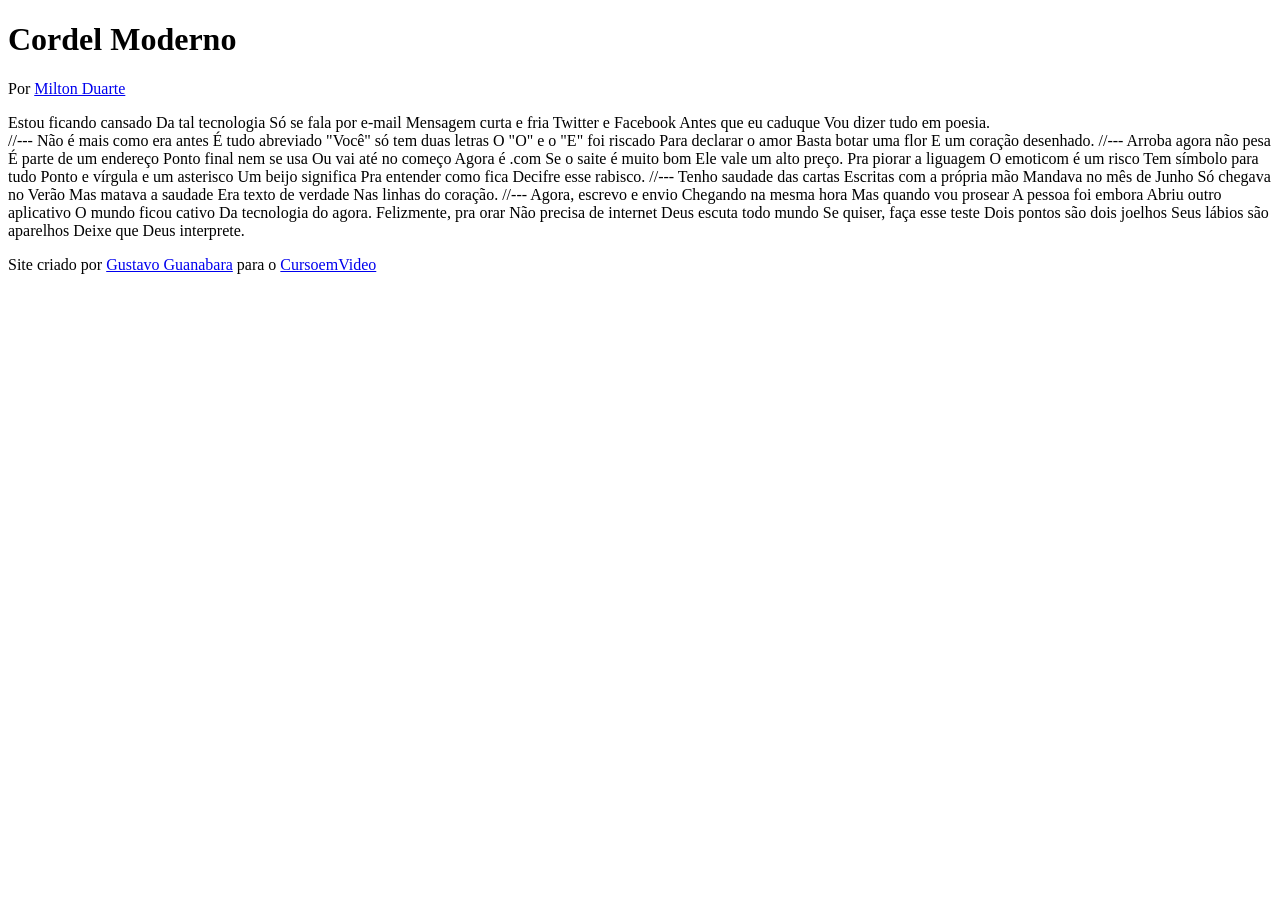
==== Desafios/d012/index.html @ f70f2500 "Create index.html" ====
<!DOCTYPE html>
<html lang="pt-br">
<head>
    <meta charset="UTF-8">
    <meta name="viewport" content="width=device-width, initial-scale=1.0">
    <title>Cordel Moderno</title>
</head>
<body>
    <header>
        <h1>Cordel Moderno</h1>
        <p>Por <a href="https://www.recantodasletras.com.br/poesias/3186743">Milton Duarte</a></p>
    </header>

    <section>
        Estou ficando cansado
        Da tal tecnologia
        Só se fala por e-mail
        Mensagem curta e fria
        Twitter e Facebook
        Antes que eu caduque
        Vou dizer tudo em poesia.
    </section>

    //---

    Não é mais como era antes
    É tudo abreviado
    "Você" só tem duas letras
    O "O" e o "E" foi riscado
    Para declarar o amor
    Basta botar uma flor
    E um coração desenhado.

    //---

    Arroba agora não pesa
    É parte de um endereço
    Ponto final nem se usa
    Ou vai até no começo
    Agora é .com
    Se o saite é muito bom
    Ele vale um alto preço.

    Pra piorar a liguagem
    O emoticom é um risco
    Tem símbolo para tudo
    Ponto e vírgula e um asterisco
    Um beijo significa
    Pra entender como fica
    Decifre esse rabisco.

    //---

    Tenho saudade das cartas
    Escritas com a própria mão
    Mandava no mês de Junho
    Só chegava no Verão
    Mas matava a saudade
    Era texto de verdade
    Nas linhas do coração.

    //---

    Agora, escrevo e envio
    Chegando na mesma hora
    Mas quando vou prosear
    A pessoa foi embora
    Abriu outro aplicativo
    O mundo ficou cativo
    Da tecnologia do agora.

    Felizmente, pra orar
    Não precisa de internet
    Deus escuta todo mundo
    Se quiser, faça esse teste
    Dois pontos são dois joelhos
    Seus lábios são aparelhos
    Deixe que Deus interprete.

    <footer>
        <p>Site criado por <a href="https://gustavoguanabara.github.io" target="_blank">Gustavo Guanabara</a> para o <a href="https://youtube.com/cursoemvideo" target="_blank">CursoemVideo</a></p>
    </footer>
</body>
</html>
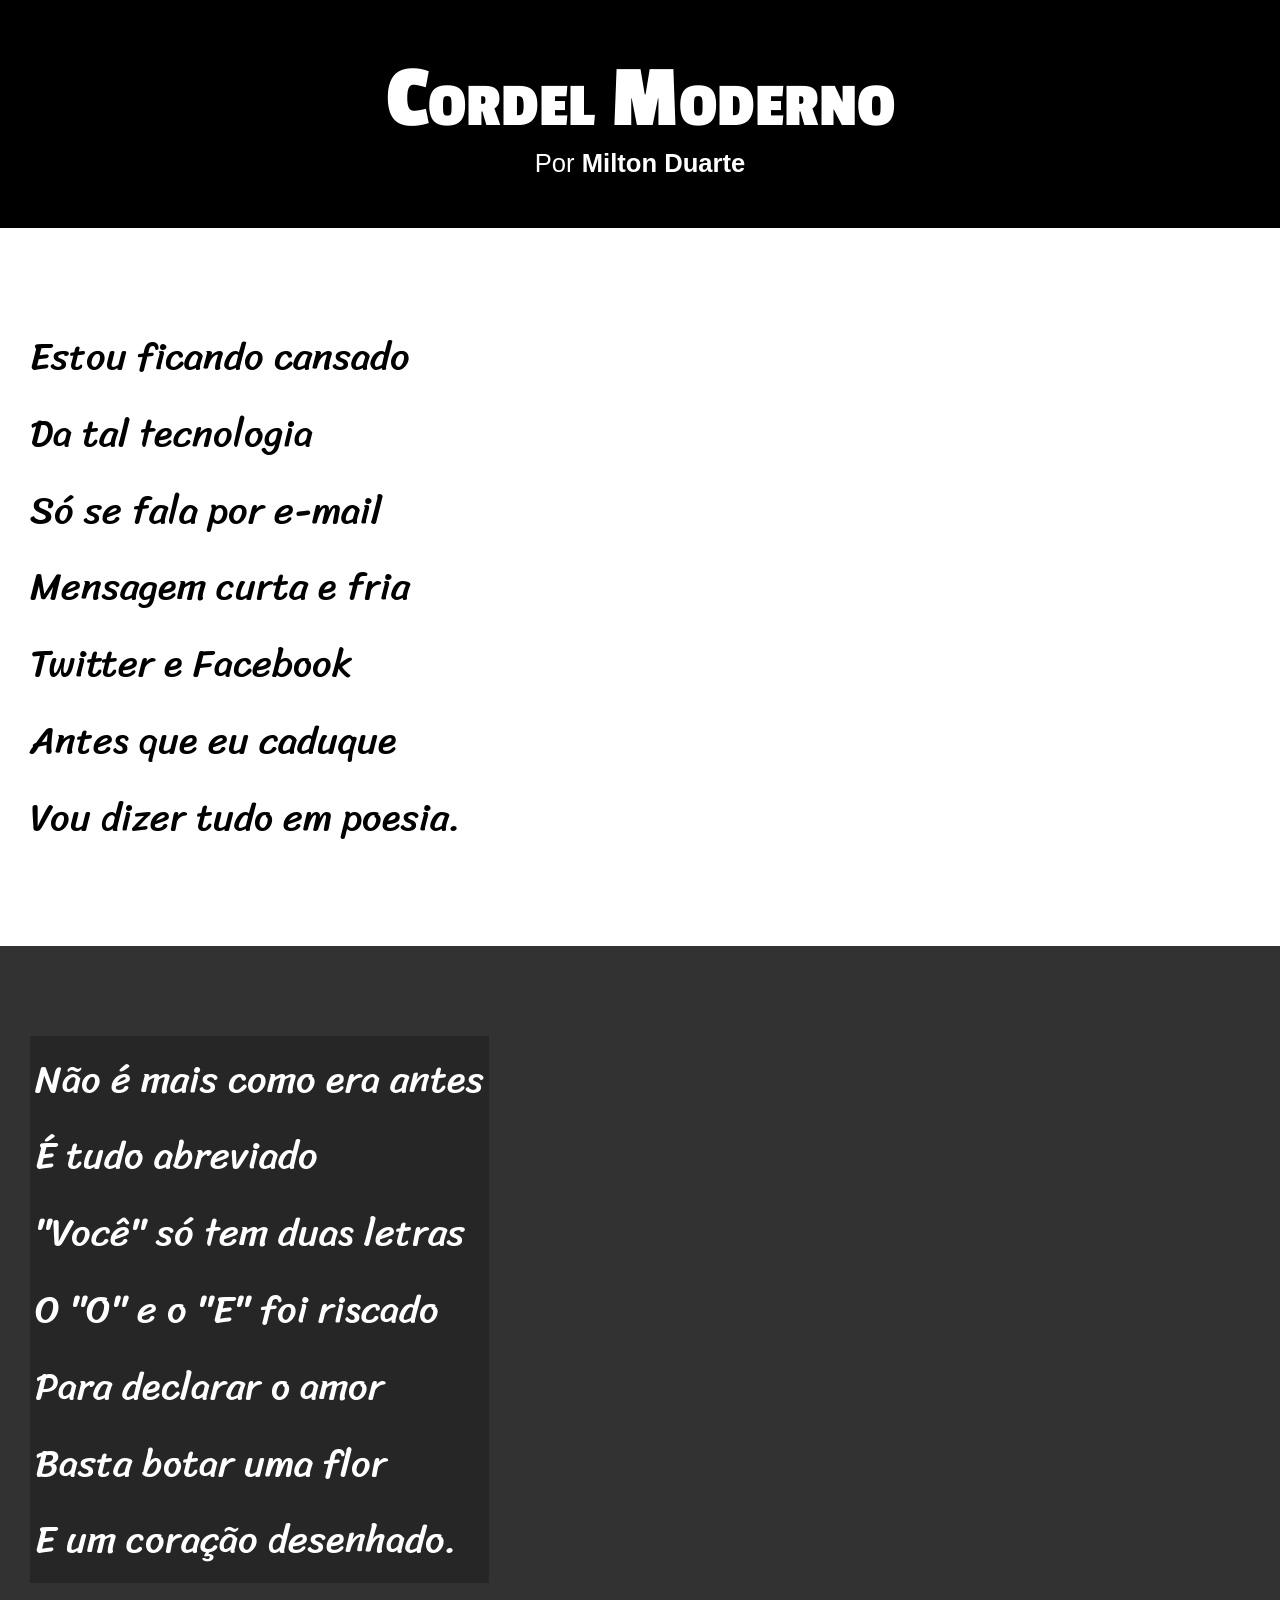
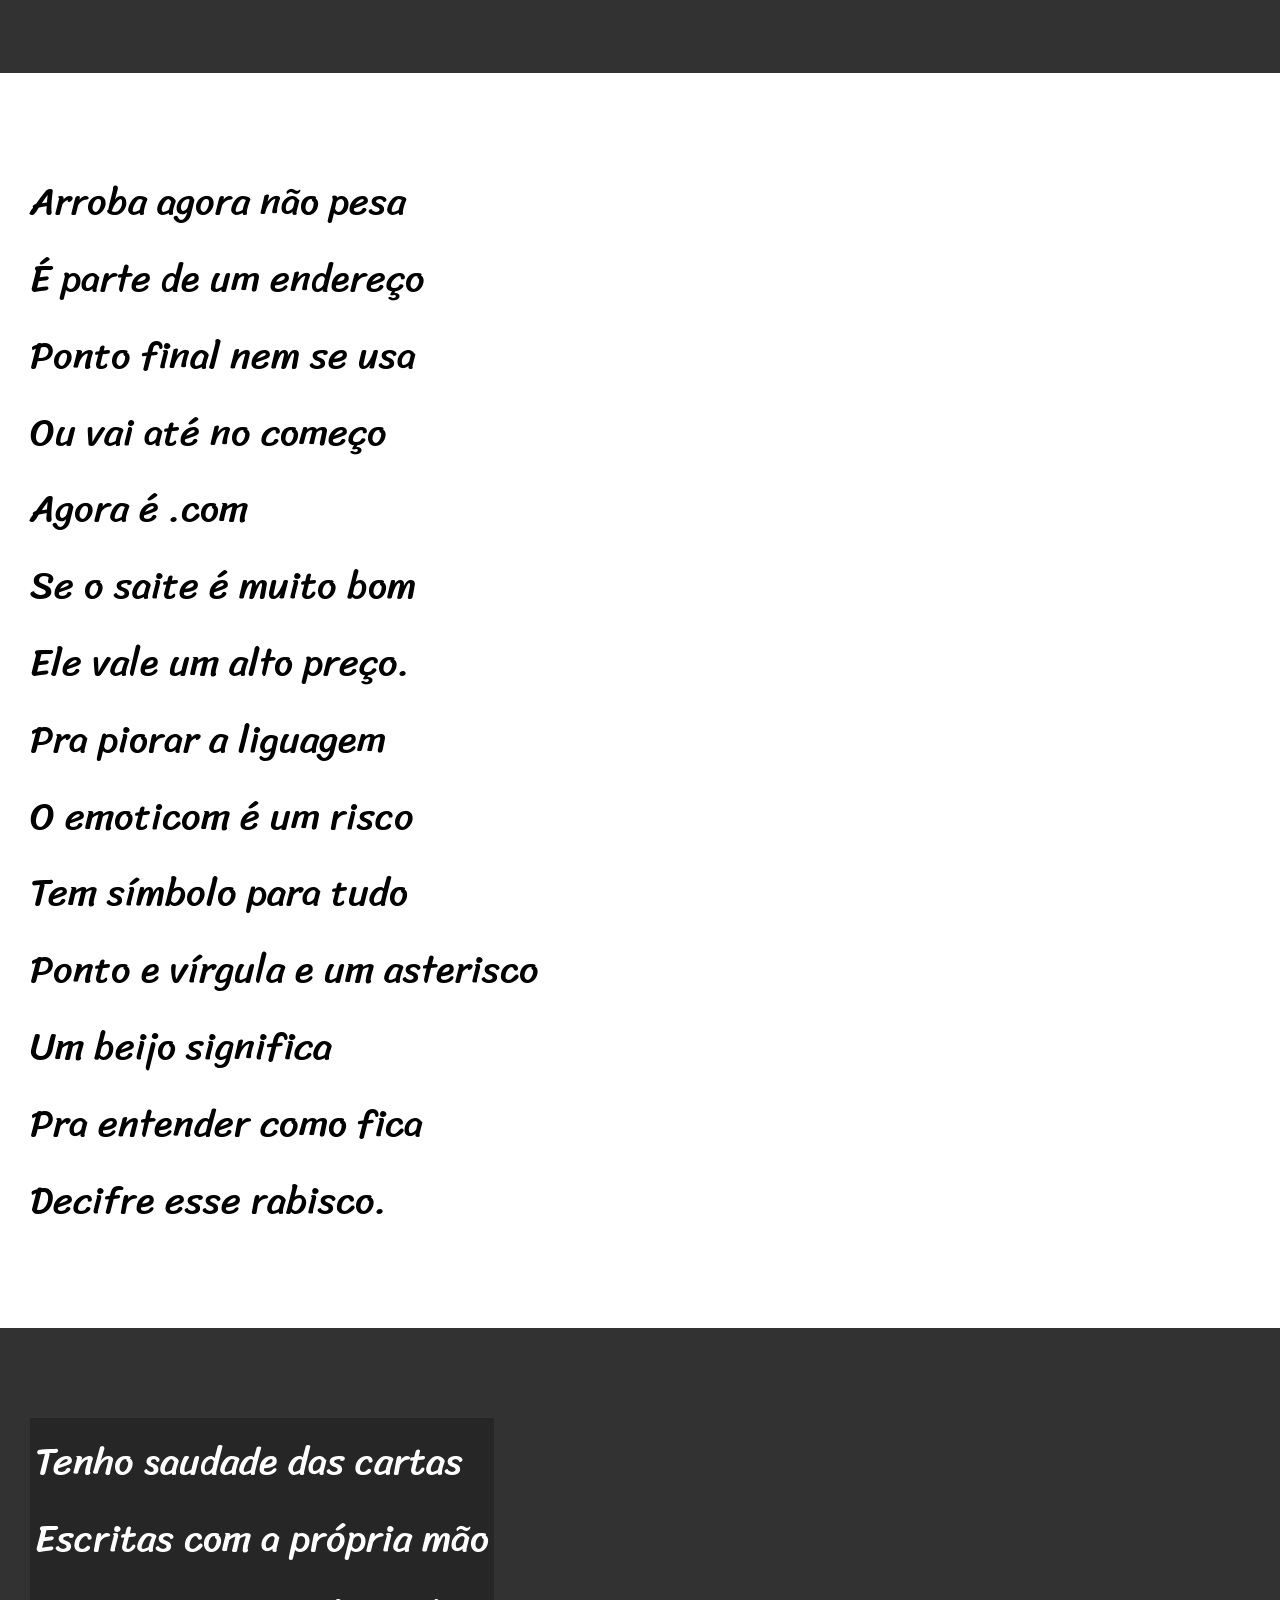
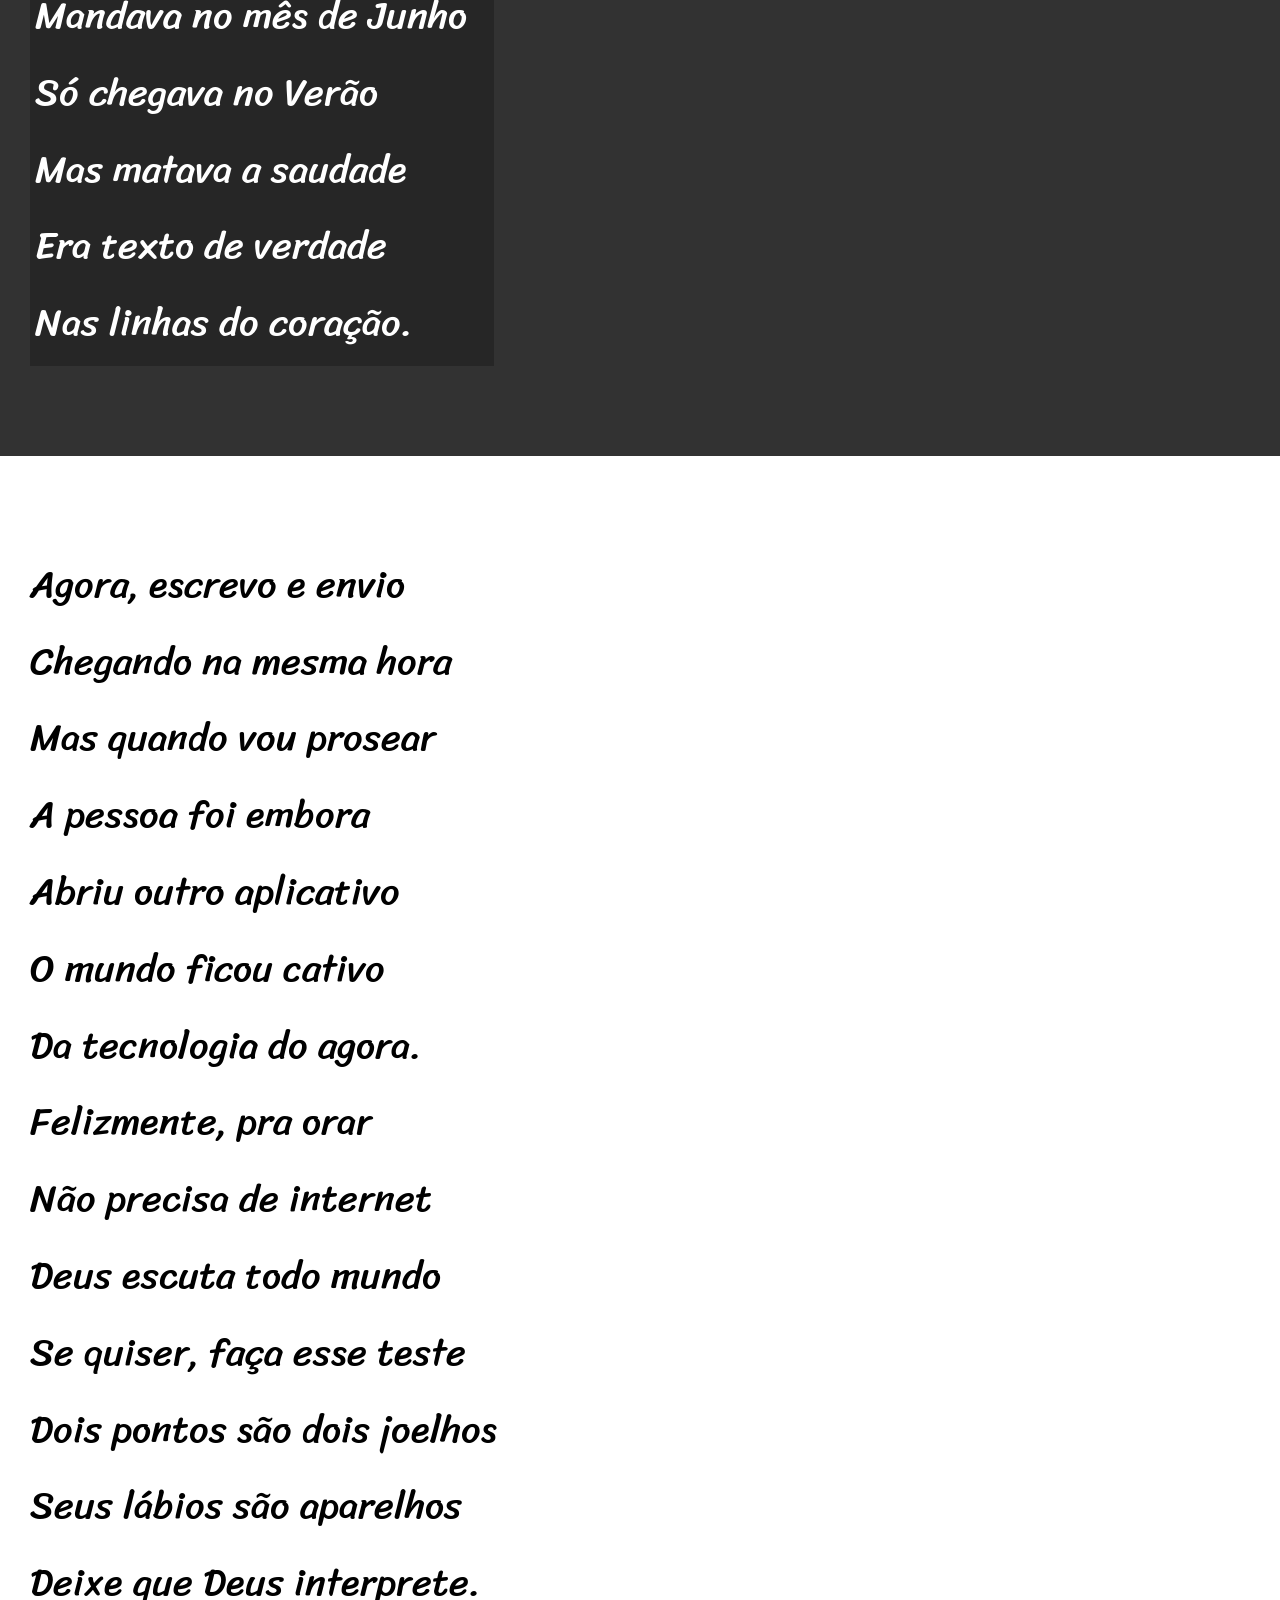
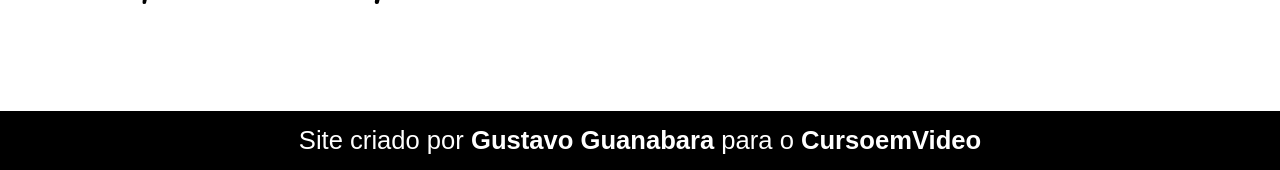
==== commit 91727a27: "Atualização dos estilos Desafio 012" ====
--- a/Desafios/d012/index.html
+++ b/Desafios/d012/index.html
@@ -4,78 +4,98 @@
     <meta charset="UTF-8">
     <meta name="viewport" content="width=device-width, initial-scale=1.0">
     <title>Cordel Moderno</title>
+    <link rel="stylesheet" href="estilo/style.css">
 </head>
 <body>
     <header>
         <h1>Cordel Moderno</h1>
-        <p>Por <a href="https://www.recantodasletras.com.br/poesias/3186743">Milton Duarte</a></p>
+        <p>Por <a href="https://www.recantodasletras.com.br/poesias/3186743" target="_blank">Milton Duarte</a></p>
     </header>
 
-    <section>
-        Estou ficando cansado
-        Da tal tecnologia
-        Só se fala por e-mail
-        Mensagem curta e fria
-        Twitter e Facebook
-        Antes que eu caduque
-        Vou dizer tudo em poesia.
+    <section class="normal">
+        <p>
+            Estou ficando cansado<br>
+            Da tal tecnologia<br>
+            Só se fala por e-mail<br>
+            Mensagem curta e fria<br>
+            Twitter e Facebook<br>
+            Antes que eu caduque<br>
+            Vou dizer tudo em poesia.
+        </p>
     </section>
 
-    //---
 
-    Não é mais como era antes
-    É tudo abreviado
-    "Você" só tem duas letras
-    O "O" e o "E" foi riscado
-    Para declarar o amor
-    Basta botar uma flor
-    E um coração desenhado.
+    <section class="imagem">
+        <p>
+            Não é mais como era antes<br>
+            É tudo abreviado<br>
+            "Você" só tem duas letras<br>
+            O "O" e o "E" foi riscado<br>
+            Para declarar o amor<br>
+            Basta botar uma flor<br>
+            E um coração desenhado.
+        </p>
+    </section>
 
-    //---
 
-    Arroba agora não pesa
-    É parte de um endereço
-    Ponto final nem se usa
-    Ou vai até no começo
-    Agora é .com
-    Se o saite é muito bom
-    Ele vale um alto preço.
+    <section class="normal">
+        <p>
+            Arroba agora não pesa<br>
+            É parte de um endereço<br>
+            Ponto final nem se usa<br>
+            Ou vai até no começo<br>
+            Agora é .com<br>
+            Se o saite é muito bom<br>
+            Ele vale um alto preço.<br>
+        </p>
 
-    Pra piorar a liguagem
-    O emoticom é um risco
-    Tem símbolo para tudo
-    Ponto e vírgula e um asterisco
-    Um beijo significa
-    Pra entender como fica
-    Decifre esse rabisco.
+        <p>
+            Pra piorar a liguagem<br>
+            O emoticom é um risco<br>
+            Tem símbolo para tudo<br>
+            Ponto e vírgula e um asterisco<br>
+            Um beijo significa<br>
+            Pra entender como fica<br>
+            Decifre esse rabisco.
+        </p>
+    </section>
 
-    //---
 
-    Tenho saudade das cartas
-    Escritas com a própria mão
-    Mandava no mês de Junho
-    Só chegava no Verão
-    Mas matava a saudade
-    Era texto de verdade
-    Nas linhas do coração.
+    <section class="imagem">
+        <p>
+            Tenho saudade das cartas<br>
+            Escritas com a própria mão<br>
+            Mandava no mês de Junho<br>
+            Só chegava no Verão<br>
+            Mas matava a saudade<br>
+            Era texto de verdade<br>
+            Nas linhas do coração.
+        </p>
+    </section>
 
-    //---
 
-    Agora, escrevo e envio
-    Chegando na mesma hora
-    Mas quando vou prosear
-    A pessoa foi embora
-    Abriu outro aplicativo
-    O mundo ficou cativo
-    Da tecnologia do agora.
 
-    Felizmente, pra orar
-    Não precisa de internet
-    Deus escuta todo mundo
-    Se quiser, faça esse teste
-    Dois pontos são dois joelhos
-    Seus lábios são aparelhos
-    Deixe que Deus interprete.
+    <section class="normal">
+        <p>
+            Agora, escrevo e envio<br>
+            Chegando na mesma hora<br>
+            Mas quando vou prosear<br>
+            A pessoa foi embora<br>
+            Abriu outro aplicativo<br>
+            O mundo ficou cativo<br>
+            Da tecnologia do agora.<br>
+        </p>
+
+        <p>
+            Felizmente, pra orar<br>
+            Não precisa de internet<br>
+            Deus escuta todo mundo<br>
+            Se quiser, faça esse teste<br>
+            Dois pontos são dois joelhos<br>
+            Seus lábios são aparelhos<br>
+            Deixe que Deus interprete.
+        </p>
+    </section>
 
     <footer>
         <p>Site criado por <a href="https://gustavoguanabara.github.io" target="_blank">Gustavo Guanabara</a> para o <a href="https://youtube.com/cursoemvideo" target="_blank">CursoemVideo</a></p>
--- a/Desafios/d012/estilo/style.css
+++ b/Desafios/d012/estilo/style.css
@@ -0,0 +1,83 @@
+@charset "UTF-8";
+@import url('https://fonts.googleapis.com/css2?family=Passion+One:wght@400;700;900&display=swap');
+
+@import url('https://fonts.googleapis.com/css2?family=Sriracha&display=swap');
+
+:root {
+    --font1: Verdana, Geneva, Tahoma, sans-serif;
+    --font2: 'Passion One', cursive;
+    --font3: 'Sriracha', cursive;
+}
+
+* {
+    margin: 0;
+    padding: 0;
+    font-size: 1em;
+}
+
+html, body {
+    font-family: var(--font1);
+    min-height: 100vh;
+    background-color: darkgray;
+}
+
+header {
+    background-color: black;
+    color: white;
+    text-align: center;
+}
+
+header h1 {
+    font-family: var(--font2);
+    padding-top: 50px;
+    font-variant: small-caps;
+    font-size: 7vw;
+}
+
+header p {
+    font-size: 2vw;
+    padding-bottom: 50px;
+}
+
+section {
+    font-family: var(--font3);
+    padding: 10vh 0vh;
+    line-height: 2em;
+    padding-left: 30px;
+    font-size: 3vw;
+}
+
+section.normal {
+    background-color: white;
+    color: black;
+}
+
+section.imagem {
+    background-color: rgba(0, 0, 0, 0.707);
+    color: white;
+}
+
+section.imagem p {
+    display: inline-block;
+    padding: 5px;
+    background-color: rgba(0, 0, 0, 0.25);
+}
+
+a {
+    text-decoration: none;
+    color: white;
+    font-weight: bolder;
+}
+
+a:hover {
+    text-decoration: underline;
+}
+
+footer {
+    font-size: 2vw;
+    padding: 15px;
+    background-color: black;
+    text-align: center;
+    color: white;
+}
+
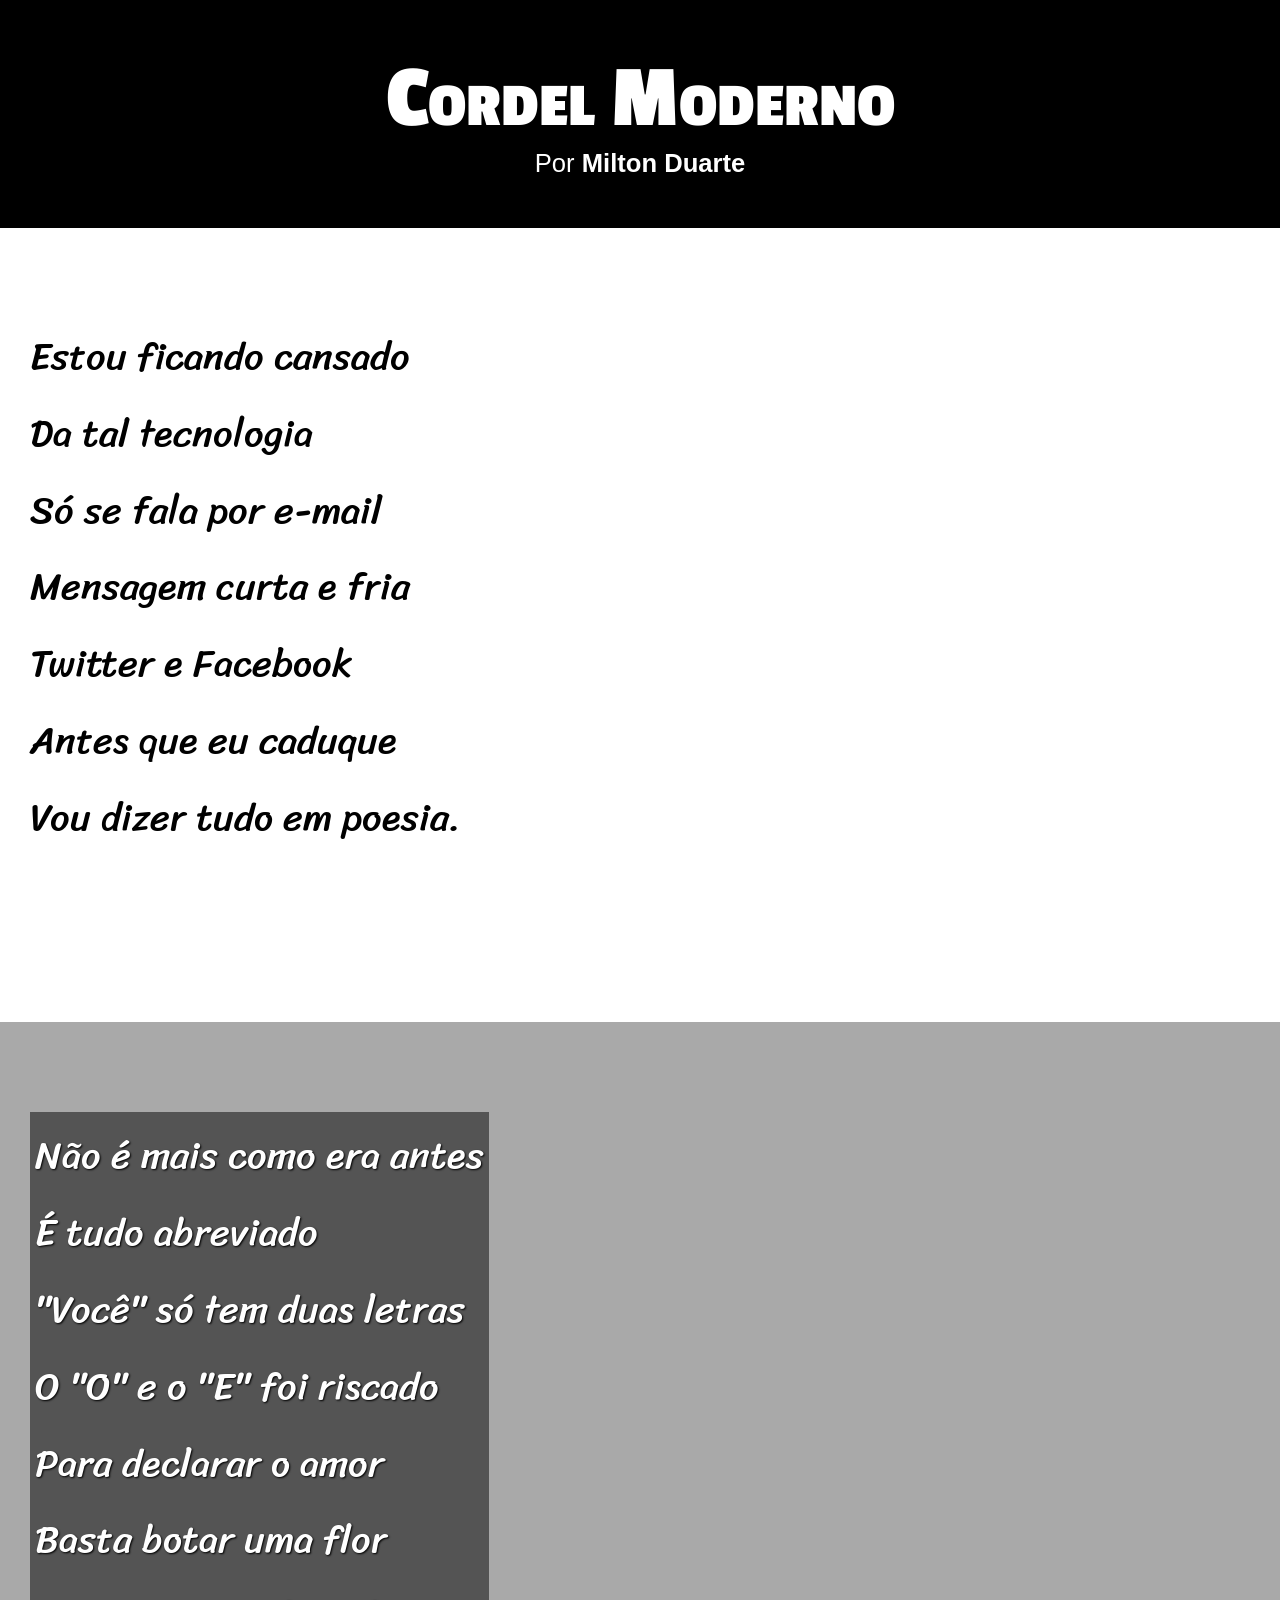
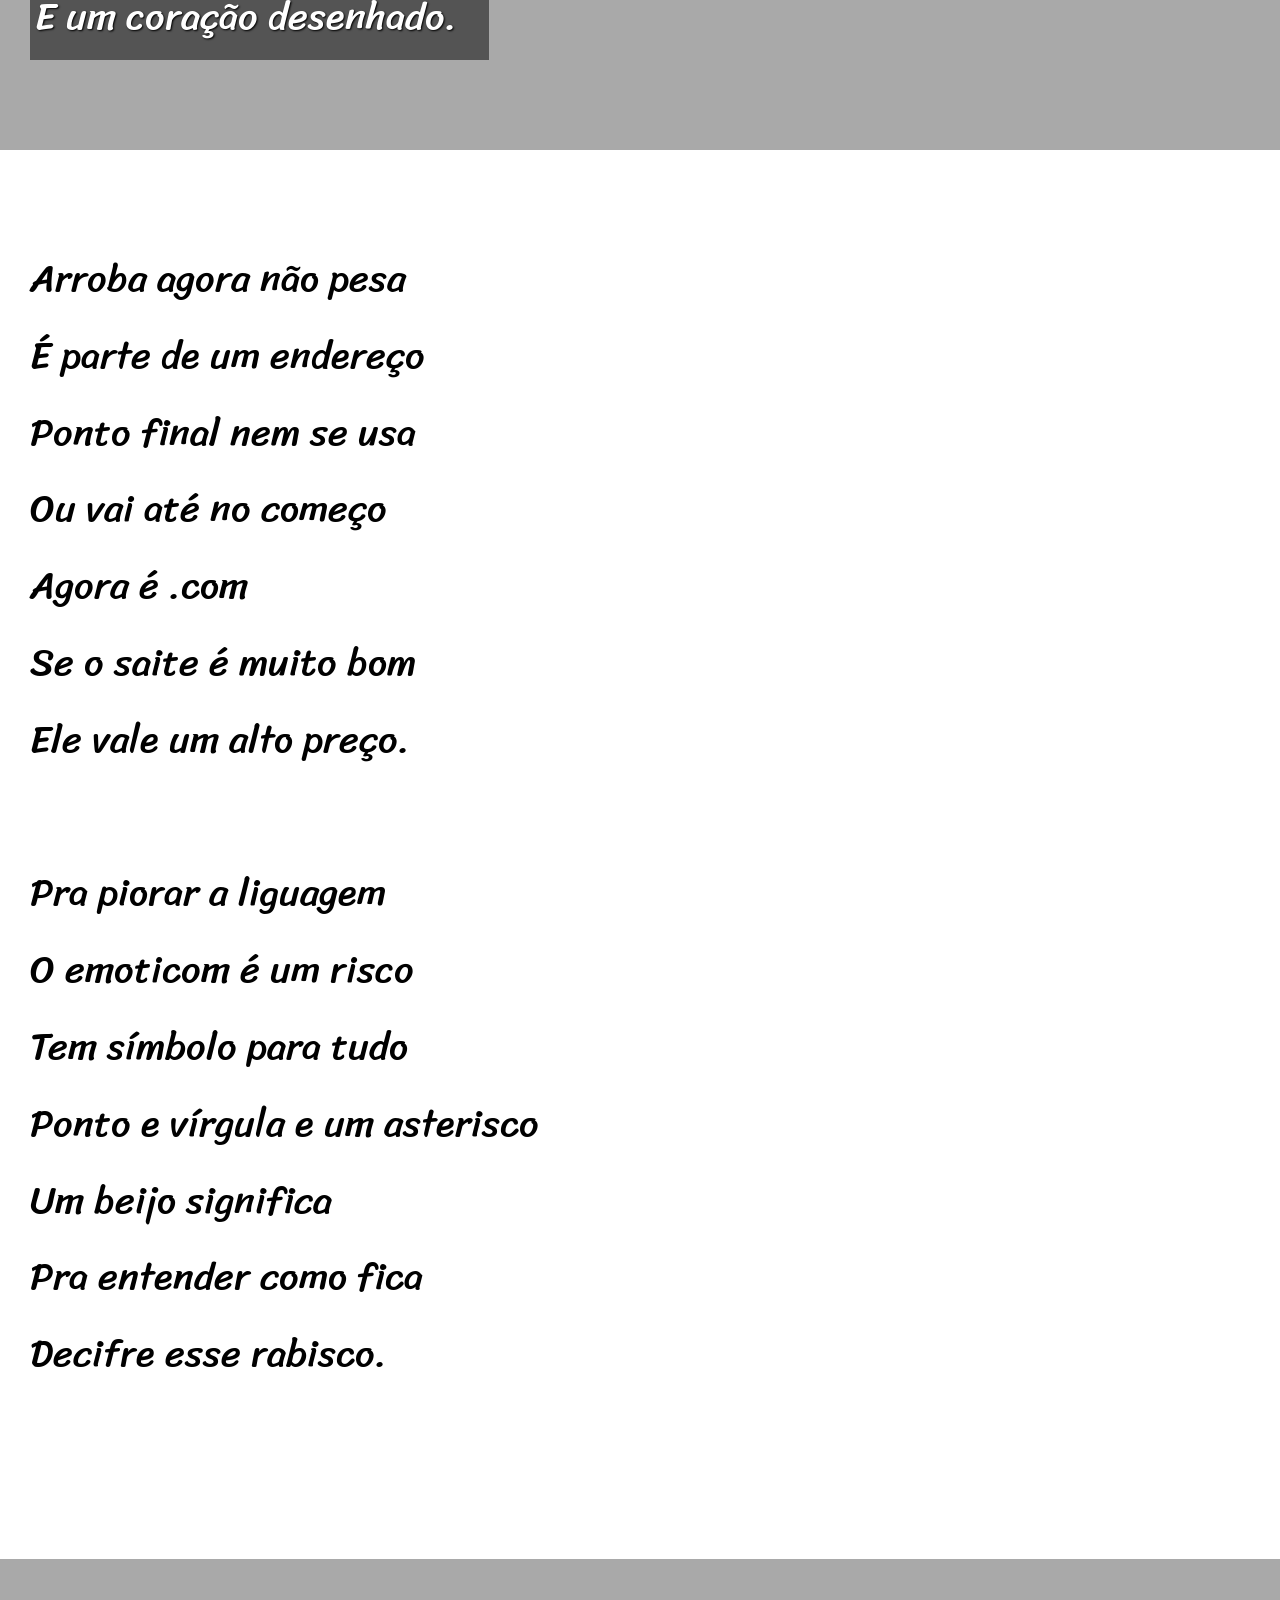
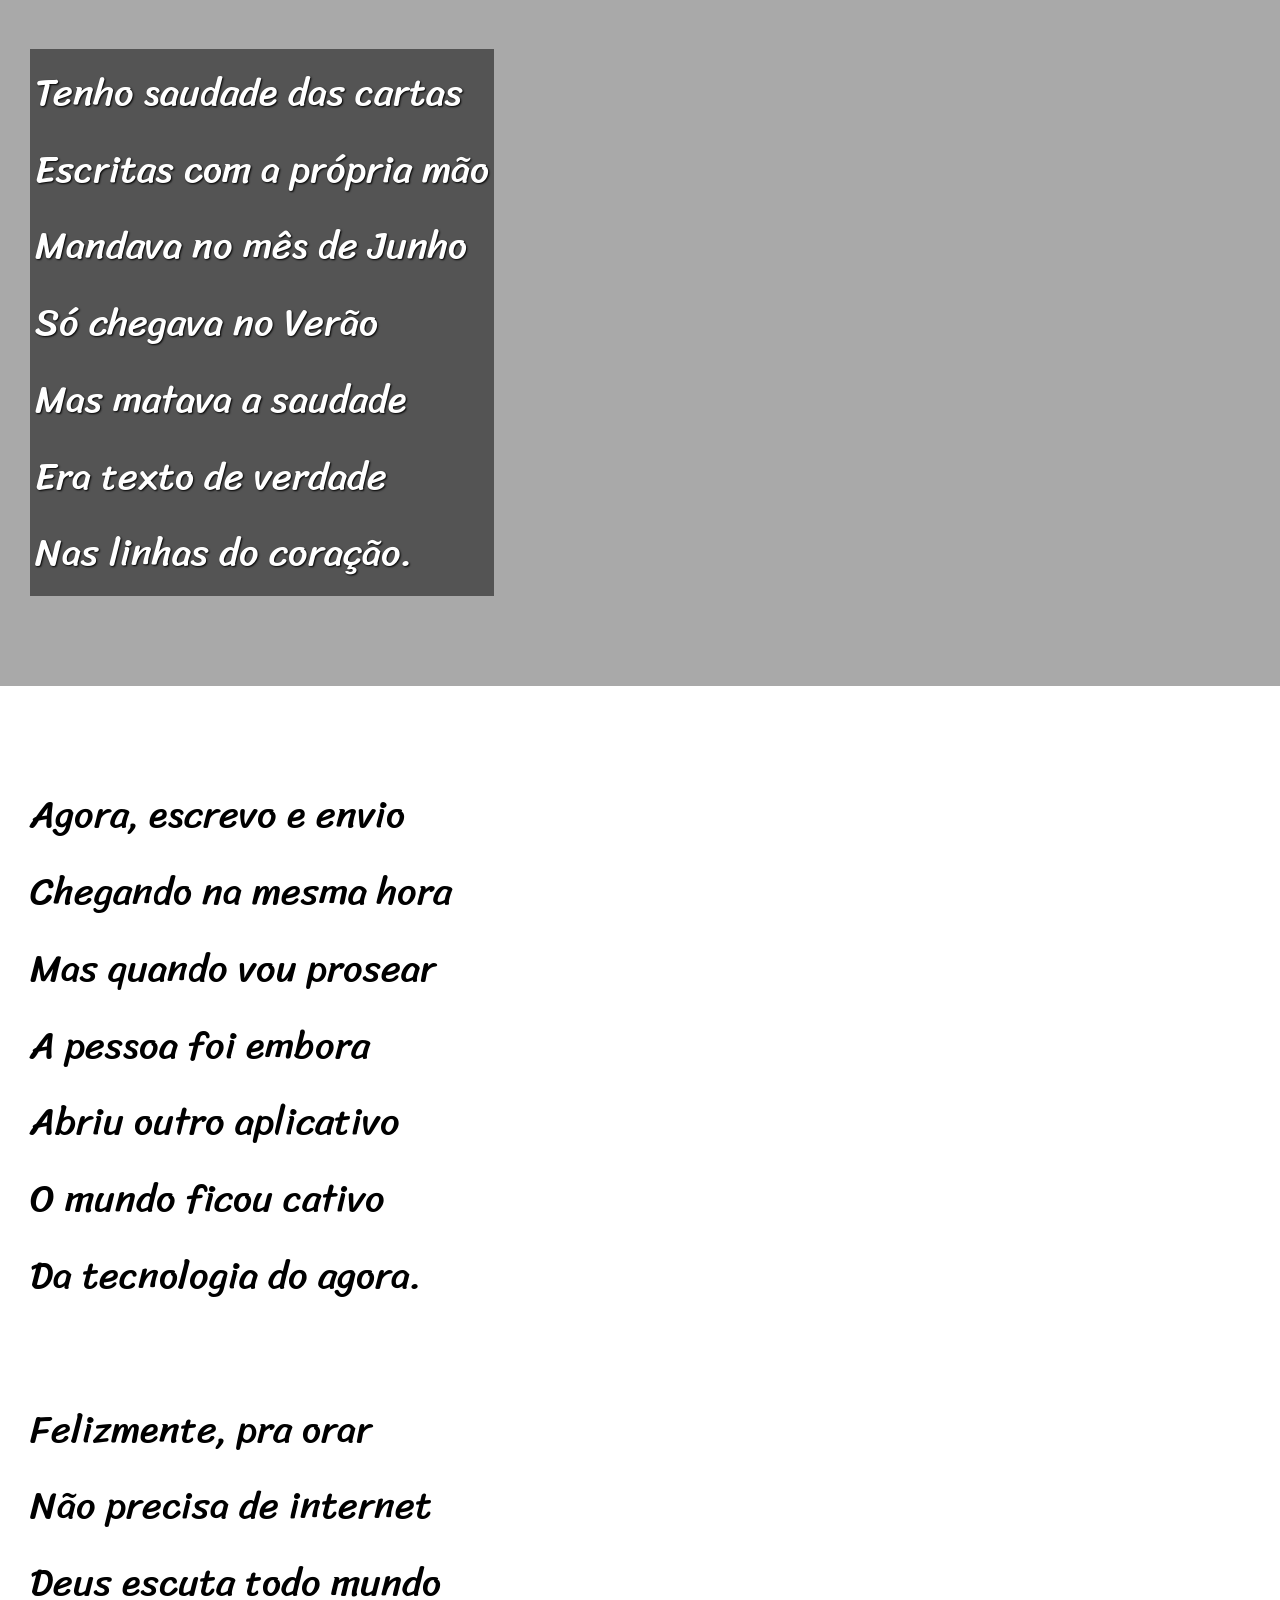
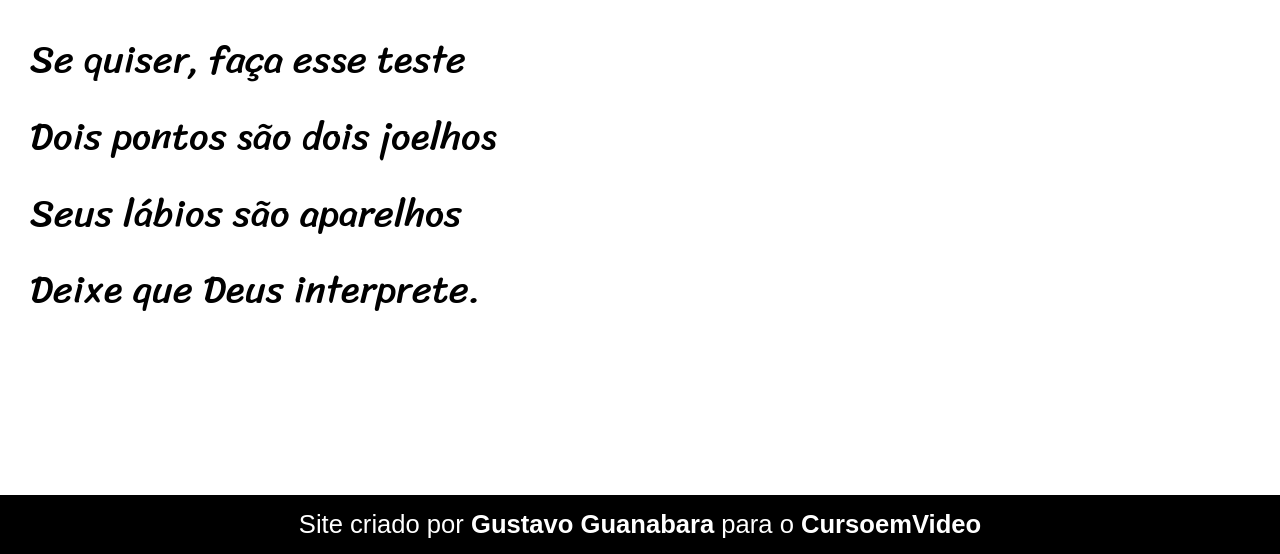
==== commit 6a63910c: "Coloquei as imagens e fixei" ====
--- a/Desafios/d012/index.html
+++ b/Desafios/d012/index.html
@@ -25,7 +25,7 @@
     </section>
 
 
-    <section class="imagem">
+    <section class="imagem" id="img01">
         <p>
             Não é mais como era antes<br>
             É tudo abreviado<br>
@@ -61,7 +61,7 @@
     </section>
 
 
-    <section class="imagem">
+    <section class="imagem" id="img02">
         <p>
             Tenho saudade das cartas<br>
             Escritas com a própria mão<br>
--- a/Desafios/d012/estilo/style.css
+++ b/Desafios/d012/estilo/style.css
@@ -47,6 +47,10 @@
     font-size: 3vw;
 }
 
+section p {
+    padding-bottom: 2em;
+}
+
 section.normal {
     background-color: white;
     color: black;
@@ -54,13 +58,25 @@
 
 section.imagem {
     background-color: rgba(0, 0, 0, 0.707);
+    background-position: center center;
+    background-attachment: fixed;
+    background-size: cover;
     color: white;
 }
 
 section.imagem p {
     display: inline-block;
     padding: 5px;
-    background-color: rgba(0, 0, 0, 0.25);
+    background-color: rgba(0, 0, 0, 0.5);
+    text-shadow: 1px 1px 2px black;
+}
+
+section#img01 {
+    background-image: url('../imagens/background001.jpg');
+}
+
+section#img02 {
+    background-image: url('../imagens/background002.jpg');
 }
 
 a {
